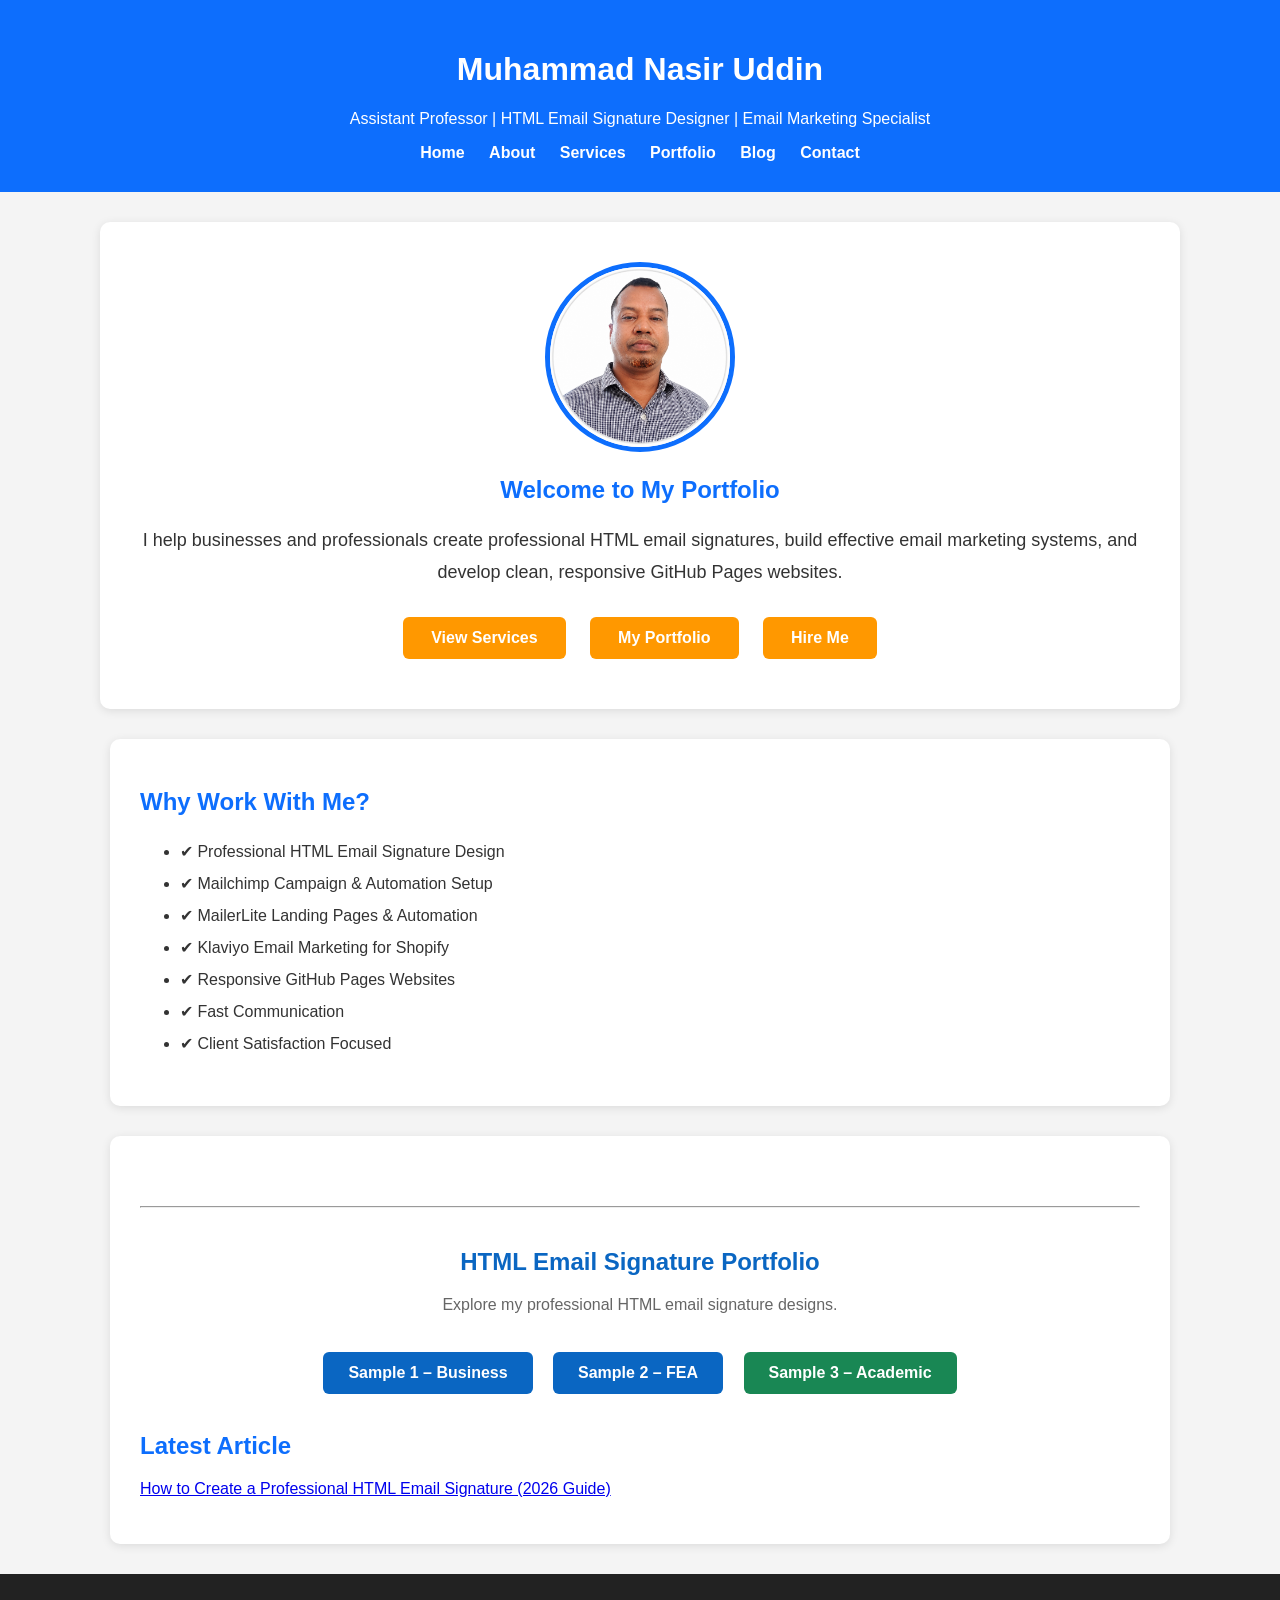
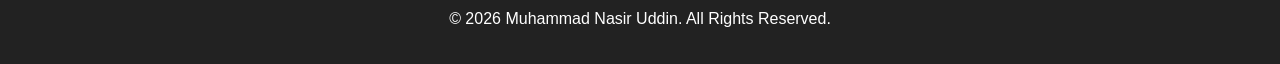
==== index.html @ 57998f23 "Update index.html" ====
<!DOCTYPE html>
<html lang="en">
<head>
<!-- Google tag (gtag.js) -->
<script async src="https://www.googletagmanager.com/gtag/js?id=G-V5K4ZQ9FT6"></script>
<script>
window.dataLayer = window.dataLayer || [];
function gtag(){dataLayer.push(arguments);}
gtag('js', new Date());

gtag('config', 'G-V5K4ZQ9FT6');
</script>

<meta name="google-site-verification" content="LviZ4BhfKcX1otA4BRb0jt0-qgJhL0Z7nDXqKQmO0II" />

<meta charset="UTF-8">
    <link rel="icon" type="image/jpeg" href="profile.jpg">
<meta name="viewport" content="width=device-width, initial-scale=1.0">
<title>HTML Email Signature Designer & Email Marketing Specialist | Muhammad Nasir Uddin</title>
    <meta name="description" content="Professional HTML Email Signature Designer, Mailchimp, MailerLite, Klaviyo Email Marketing Specialist and GitHub Pages Website Developer.">
    <link rel="canonical" href="https://nasirportfolio.github.io/my-website-repository/">
    <meta property="og:title" content="HTML Email Signature Designer & Email Marketing Specialist | Muhammad Nasir Uddin">
<meta property="og:description" content="Professional HTML Email Signature Designer, Mailchimp, MailerLite, Klaviyo Email Marketing Specialist and GitHub Pages Website Developer.">
<meta property="og:type" content="website">
<meta property="og:url" content="https://nasirportfolio.github.io/my-website-repository/">

<style>
body{
    margin:0;
    font-family:Arial,sans-serif;
    background:#f4f4f4;
    color:#333;
}
header{
    background:#0d6efd;
    color:#fff;
    text-align:center;
    padding:30px 20px;
}
nav{
    margin-top:15px;
}
nav a{
    color:#fff;
    text-decoration:none;
    margin:0 10px;
    font-weight:bold;
}
.hero{
    max-width:1000px;
    margin:30px auto;
    background:#fff;
    padding:40px;
    border-radius:10px;
    box-shadow:0 2px 10px rgba(0,0,0,.1);
    text-align:center;
}
.hero img{
    width:180px;
    height:180px;
    border-radius:50%;
    border:5px solid #0d6efd;
    object-fit:cover;
}
.hero h2{
    color:#0d6efd;
    margin-top:20px;
}
.hero p{
    font-size:18px;
    line-height:1.8;
}
.btn{
    display:inline-block;
    margin:10px;
    padding:12px 28px;
    background:#ff9800;
    color:#fff;
    text-decoration:none;
    border-radius:6px;
    font-weight:bold;
}
.btn:hover{
    background:#e68900;
}
.skills{
    max-width:1000px;
    margin:30px auto;
    background:#fff;
    padding:30px;
    border-radius:10px;
    box-shadow:0 2px 10px rgba(0,0,0,.1);
}
.skills h2{
    color:#0d6efd;
}
.skills ul{
    line-height:2;
}
footer{
    background:#222;
    color:#fff;
    text-align:center;
    padding:20px;
    margin-top:30px;
}
.article{
    max-width:1000px;
    margin:30px auto;
    background:#fff;
    padding:30px;
    border-radius:10px;
    box-shadow:0 2px 10px rgba(0,0,0,.1);
}
.article h2{
    color:#0d6efd;
}
</style>
    <script type="application/ld+json">
{
  "@context": "https://schema.org",
  "@type": "Person",
  "name": "Muhammad Nasir Uddin",
  "jobTitle": "Assistant Professor, HTML Email Signature Designer, Email Marketing Specialist",
  "url": "https://nasirportfolio.github.io/my-website-repository/",
  "image": "https://nasirportfolio.github.io/my-website-repository/profile.jpg",
  "knowsAbout": [
    "HTML Email Signature",
    "Email Marketing",
    "Mailchimp",
    "MailerLite",
    "Klaviyo",
    "GitHub Pages",
    "HTML",
    "CSS"
  ]
}
</script>
</head>

<body>

<header>
<h1>Muhammad Nasir Uddin</h1>
<p>Assistant Professor | HTML Email Signature Designer | Email Marketing Specialist</p>

<nav>
<a href="index.html">Home</a>
<a href="about.html">About</a>
<a href="services.html">Services</a>
<a href="portfolio.html">Portfolio</a>
<a href="blog.html">Blog</a>
<a href="contact.html">Contact</a>
</nav>
</header>

<div class="hero">
<img src="profile.jpg" alt="Muhammad Nasir Uddin">

<h2>Welcome to My Portfolio</h2>
<p>
I help businesses and professionals create professional HTML email signatures, build effective email marketing systems, and develop clean, responsive GitHub Pages websites.
</p>


<a href="services.html" class="btn">View Services</a>
<a href="portfolio.html" class="btn">My Portfolio</a>
<a href="https://mail.google.com/mail/?view=cm&fs=1&to=nasirslec@gmail.com&su=HTML%20Email%20Signature%20Project" class="btn">Hire Me</a>
</div>

<div class="skills">

<h2>Why Work With Me?</h2>



<ul>
<li>✔ Professional HTML Email Signature Design</li>
<li>✔ Mailchimp Campaign & Automation Setup</li>
<li>✔ MailerLite Landing Pages & Automation</li>
<li>✔ Klaviyo Email Marketing for Shopify</li>
<li>✔ Responsive GitHub Pages Websites</li>
<li>✔ Fast Communication</li>
<li>✔ Client Satisfaction Focused</li>
</ul>
</div>

<div class="article">
    <hr style="margin:40px 0;">

<h2 style="text-align:center;color:#0A66C2;">
HTML Email Signature Portfolio
</h2>

<p style="text-align:center;color:#666;">
Explore my professional HTML email signature designs.
</p>

<div style="text-align:center;margin:30px 0;">

<a href="sample1.html"
style="display:inline-block;background:#0A66C2;color:#ffffff;text-decoration:none;padding:12px 25px;border-radius:6px;font-weight:bold;margin:8px;">
Sample 1 – Business
</a>

<a href="sample2.html"
style="display:inline-block;background:#0A66C2;color:#ffffff;text-decoration:none;padding:12px 25px;border-radius:6px;font-weight:bold;margin:8px;">
Sample 2 – FEA
</a>

<a href="sample3.html"
style="display:inline-block;background:#198754;color:#ffffff;text-decoration:none;padding:12px 25px;border-radius:6px;font-weight:bold;margin:8px;">
Sample 3 – Academic
</a>

</div>
<h2>Latest Article</h2>

<p>
<a href="how-to-create-html-email-signature.html">
How to Create a Professional HTML Email Signature (2026 Guide)
</a>
</p>
</div>

<footer>
<p>&copy; 2026 Muhammad Nasir Uddin. All Rights Reserved.</p>
</footer>
    

</body>
</html>
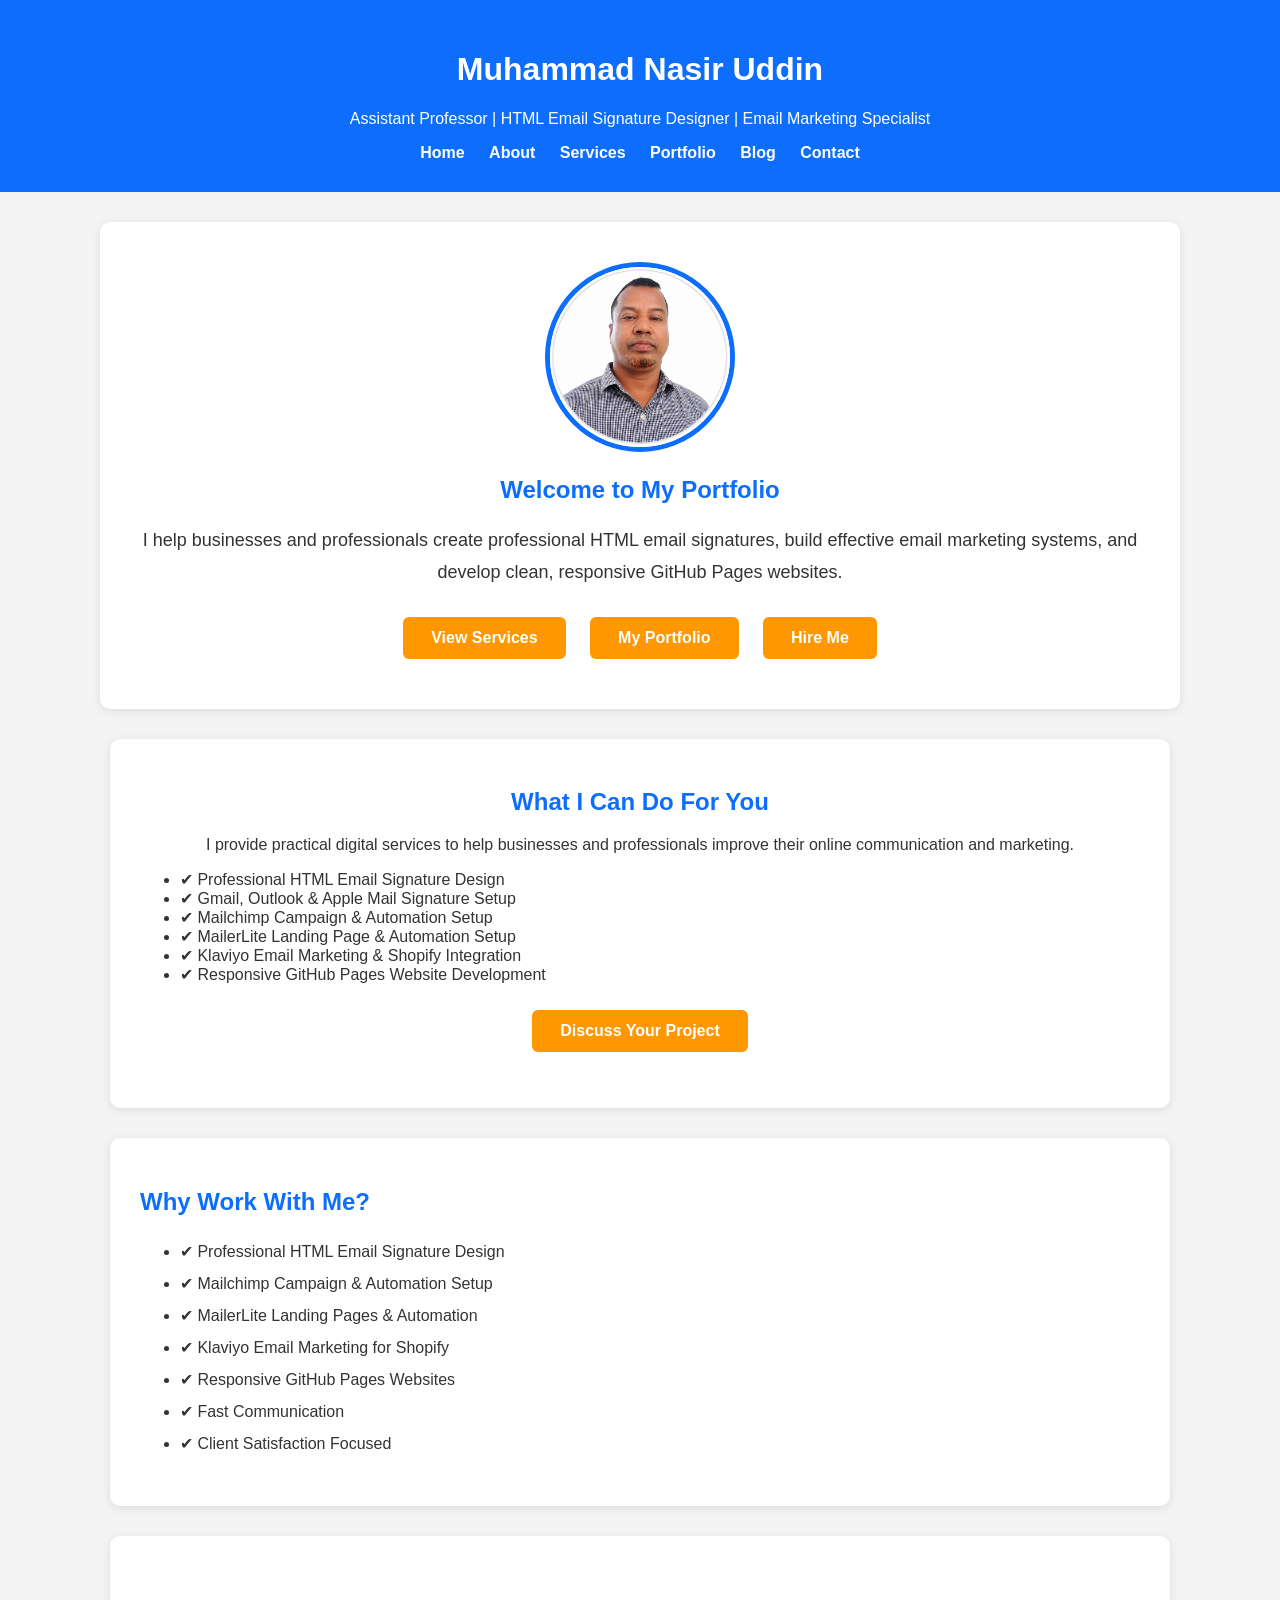
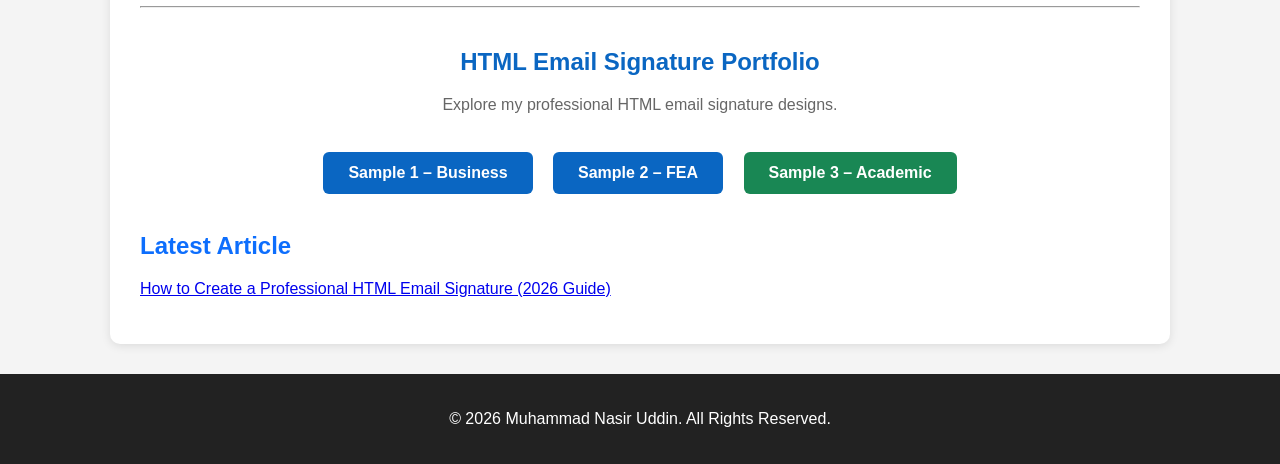
==== commit 50092c15: "Update index.html" ====
--- a/index.html
+++ b/index.html
@@ -167,7 +167,33 @@
 <a href="portfolio.html" class="btn">My Portfolio</a>
 <a href="https://mail.google.com/mail/?view=cm&fs=1&to=nasirslec@gmail.com&su=HTML%20Email%20Signature%20Project" class="btn">Hire Me</a>
 </div>
-
+<div class="article">
+
+<h2 style="text-align:center;color:#0d6efd;">
+What I Can Do For You
+</h2>
+
+<p style="text-align:center;">
+I provide practical digital services to help businesses and professionals improve their online communication and marketing.
+</p>
+
+<ul>
+<li>✔ Professional HTML Email Signature Design</li>
+<li>✔ Gmail, Outlook & Apple Mail Signature Setup</li>
+<li>✔ Mailchimp Campaign & Automation Setup</li>
+<li>✔ MailerLite Landing Page & Automation Setup</li>
+<li>✔ Klaviyo Email Marketing & Shopify Integration</li>
+<li>✔ Responsive GitHub Pages Website Development</li>
+</ul>
+
+<p style="text-align:center;">
+<a href="https://mail.google.com/mail/?view=cm&fs=1&to=nasirslec@gmail.com&su=Freelance%20Project%20Inquiry"
+class="btn">
+Discuss Your Project
+</a>
+</p>
+
+</div>
 <div class="skills">
 
 <h2>Why Work With Me?</h2>
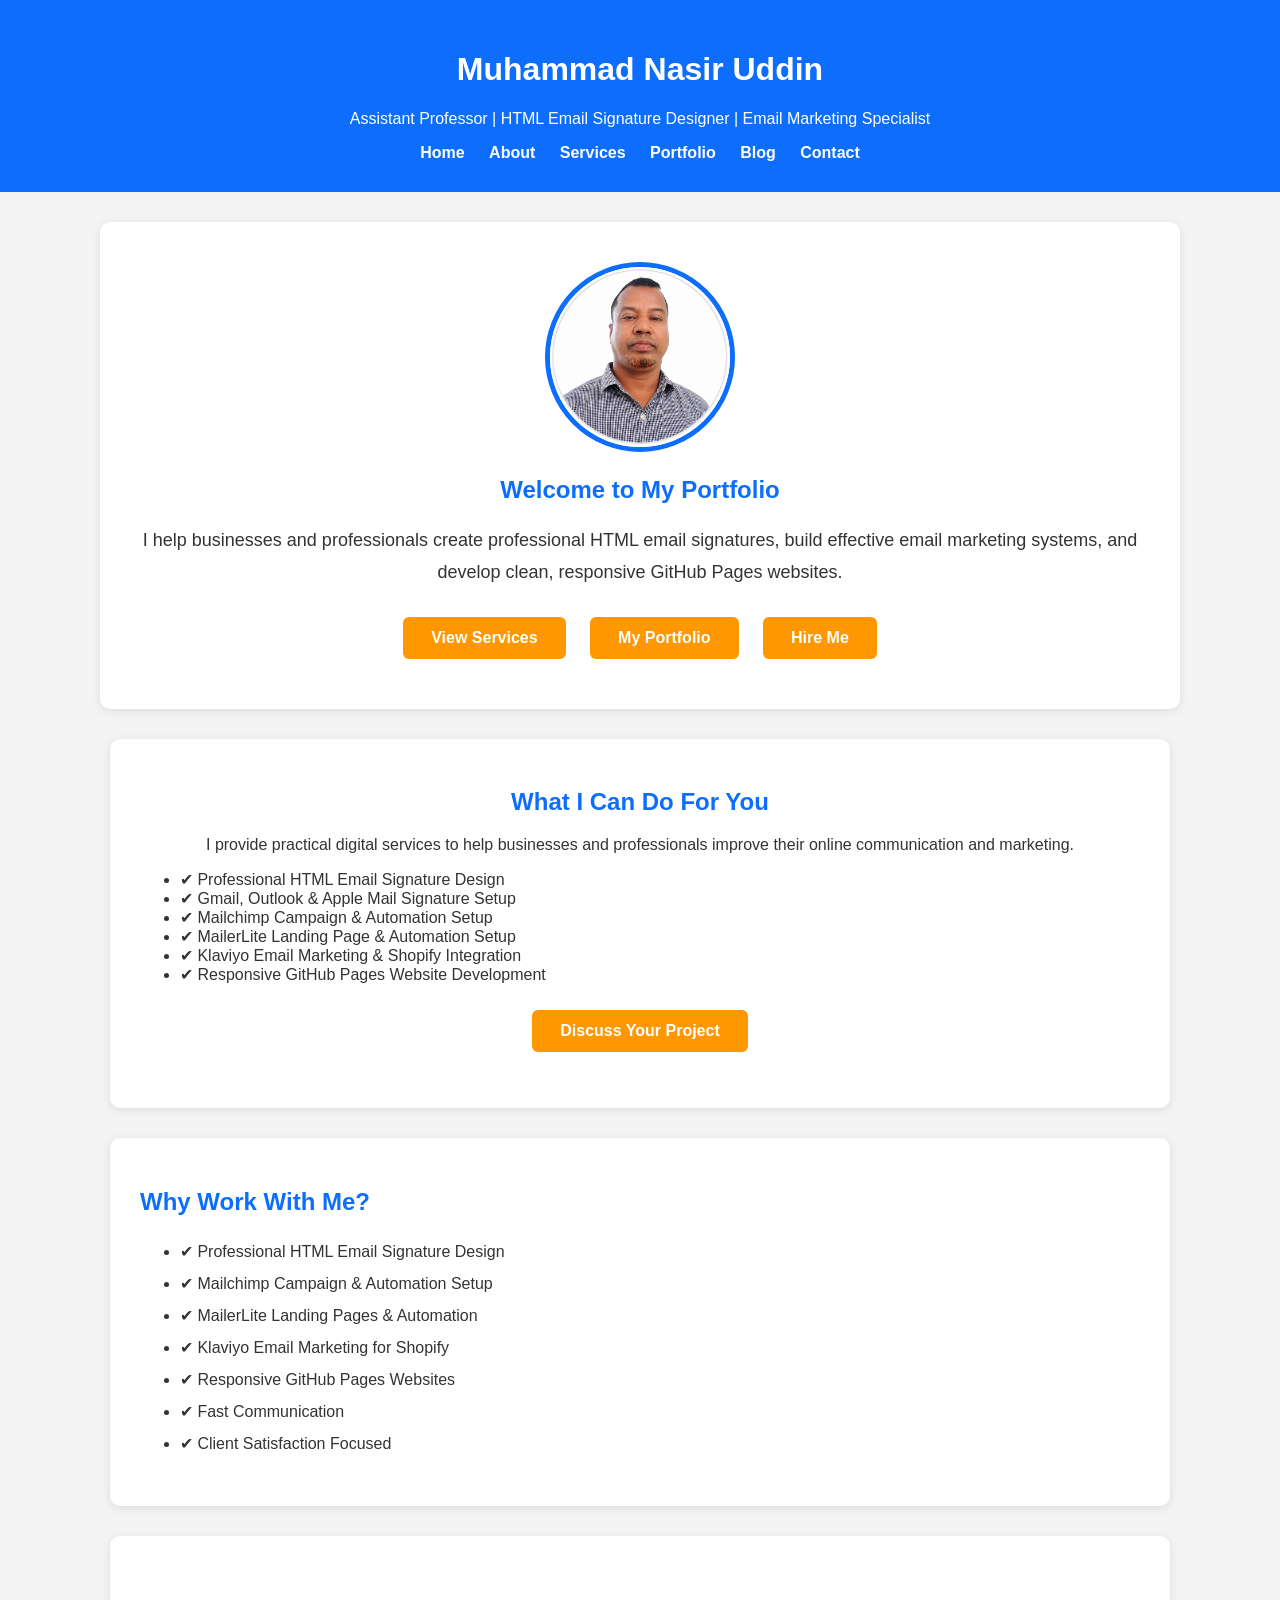
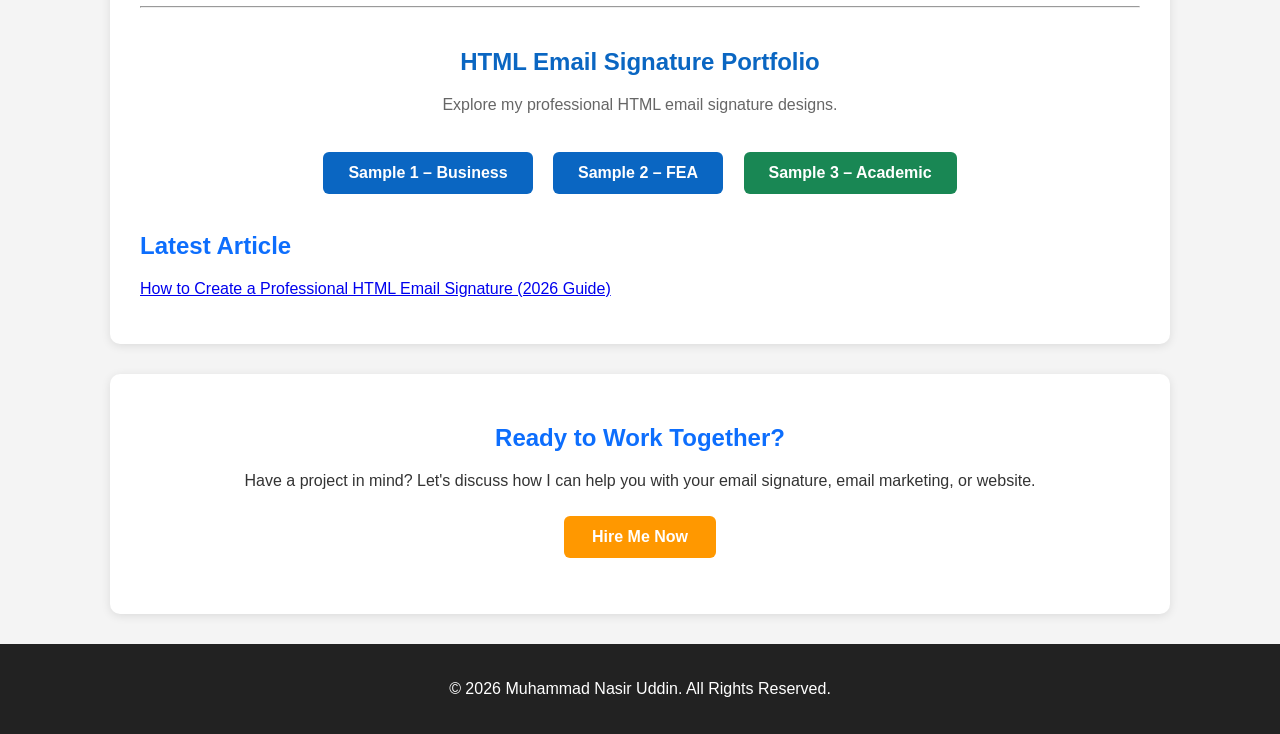
==== commit 3897e2b5: "Update index.html" ====
--- a/index.html
+++ b/index.html
@@ -249,6 +249,24 @@
 </p>
 </div>
 
+    <div class="article">
+
+<h2 style="text-align:center;color:#0d6efd;">
+Ready to Work Together?
+</h2>
+
+<p style="text-align:center;">
+Have a project in mind? Let's discuss how I can help you with your email signature, email marketing, or website.
+</p>
+
+<p style="text-align:center;">
+<a href="https://mail.google.com/mail/?view=cm&fs=1&to=nasirslec@gmail.com&su=Freelance%20Project%20Inquiry"
+class="btn">
+Hire Me Now
+</a>
+</p>
+
+</div>
 <footer>
 <p>&copy; 2026 Muhammad Nasir Uddin. All Rights Reserved.</p>
 </footer>
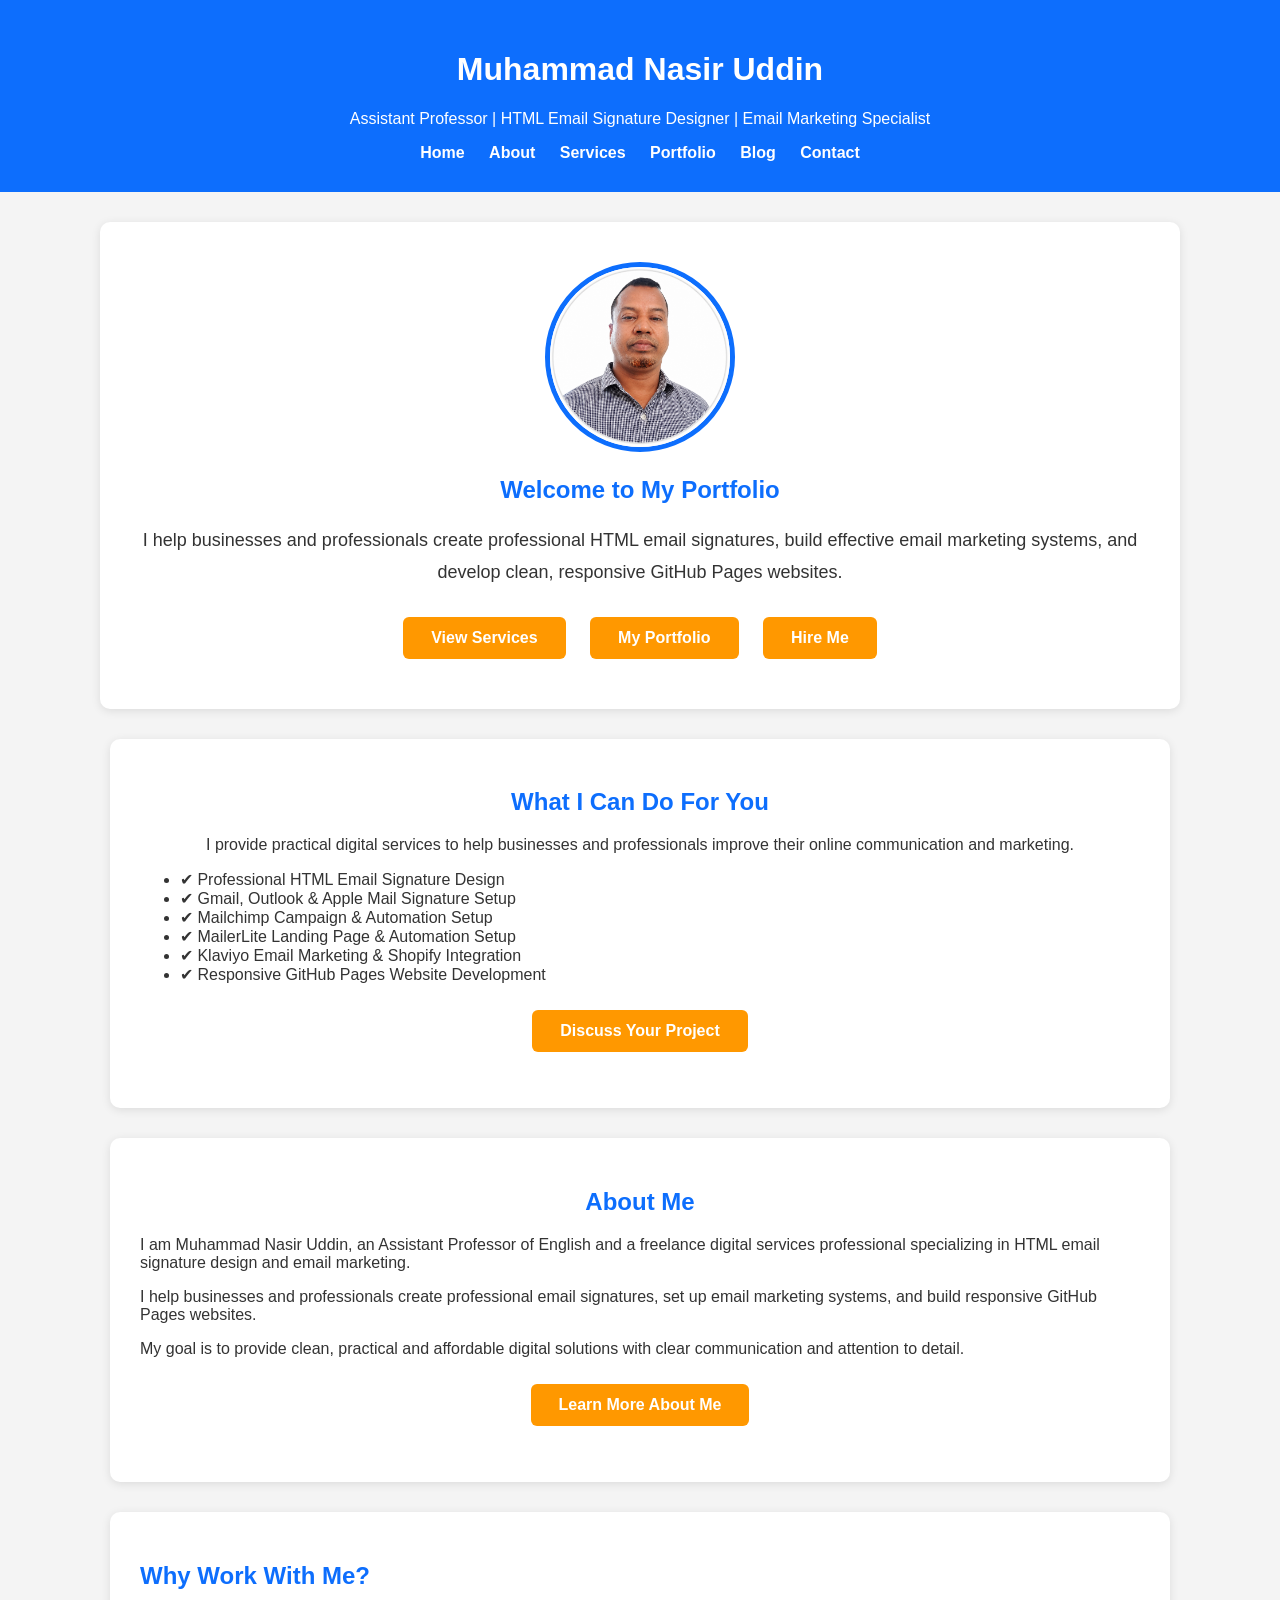
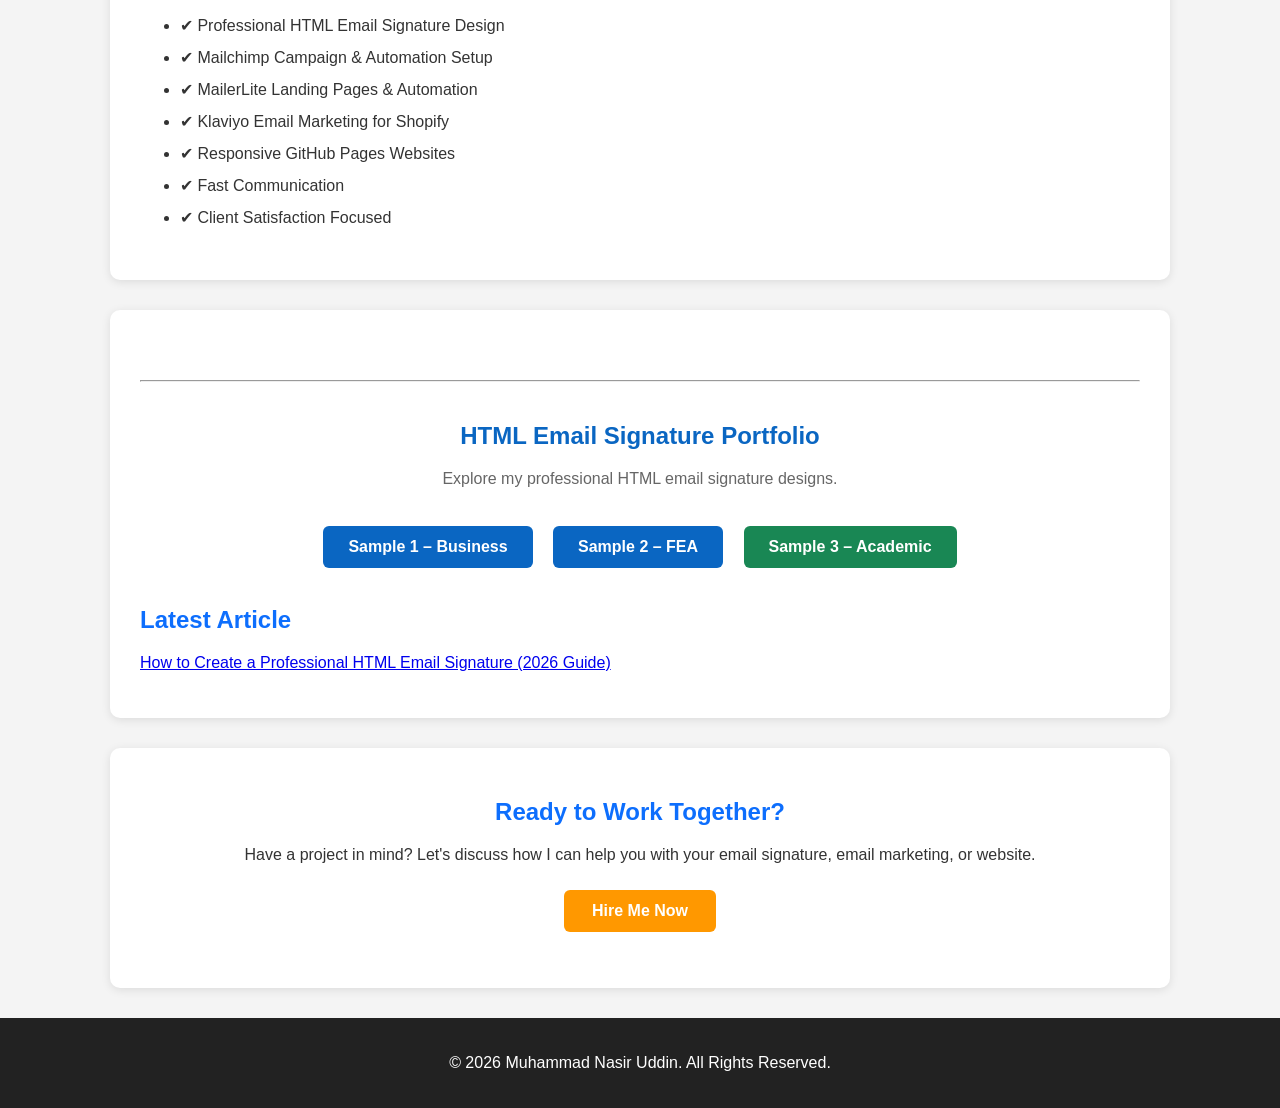
==== commit c9667955: "Update index.html" ====
--- a/index.html
+++ b/index.html
@@ -194,6 +194,29 @@
 </p>
 
 </div>
+    <div class="article">
+
+<h2 style="text-align:center;color:#0d6efd;">
+About Me
+</h2>
+
+<p>
+I am Muhammad Nasir Uddin, an Assistant Professor of English and a freelance digital services professional specializing in HTML email signature design and email marketing.
+</p>
+
+<p>
+I help businesses and professionals create professional email signatures, set up email marketing systems, and build responsive GitHub Pages websites.
+</p>
+
+<p>
+My goal is to provide clean, practical and affordable digital solutions with clear communication and attention to detail.
+</p>
+
+<p style="text-align:center;">
+<a href="about.html" class="btn">Learn More About Me</a>
+</p>
+
+</div>
 <div class="skills">
 
 <h2>Why Work With Me?</h2>
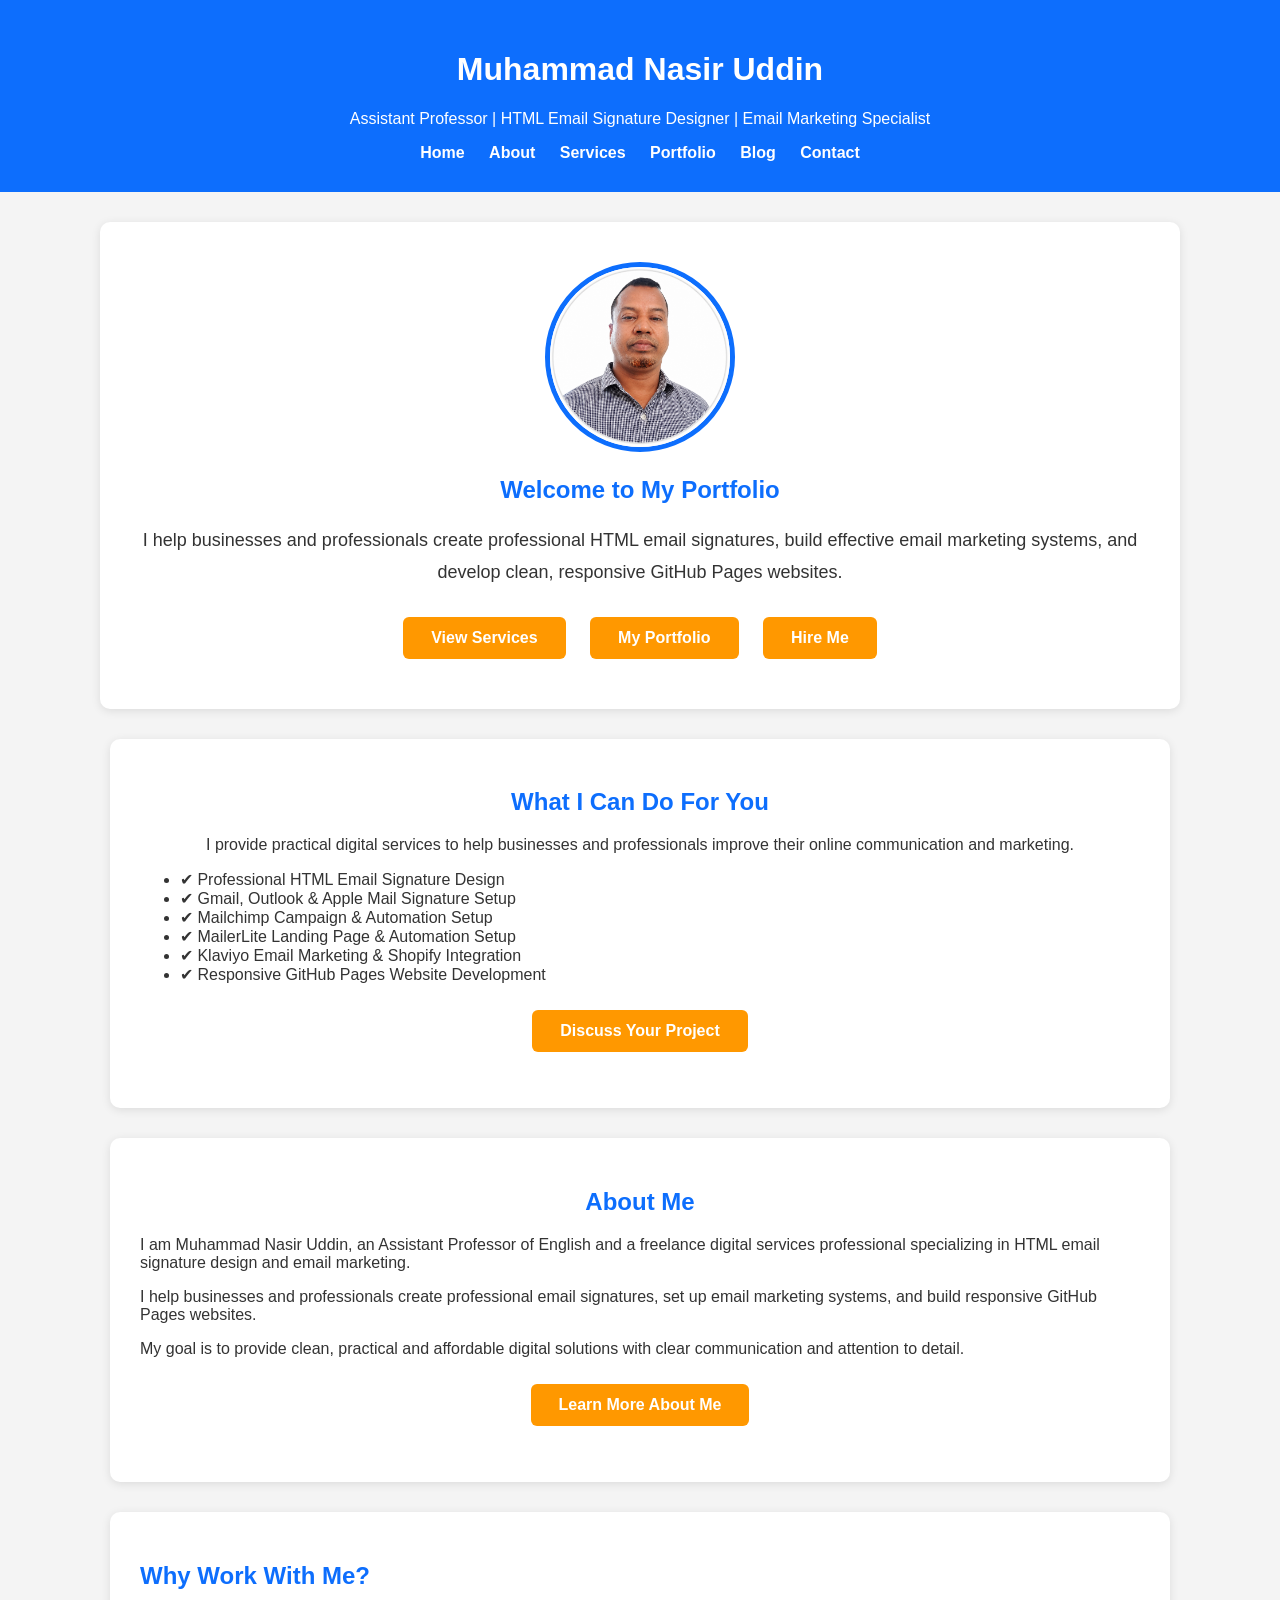
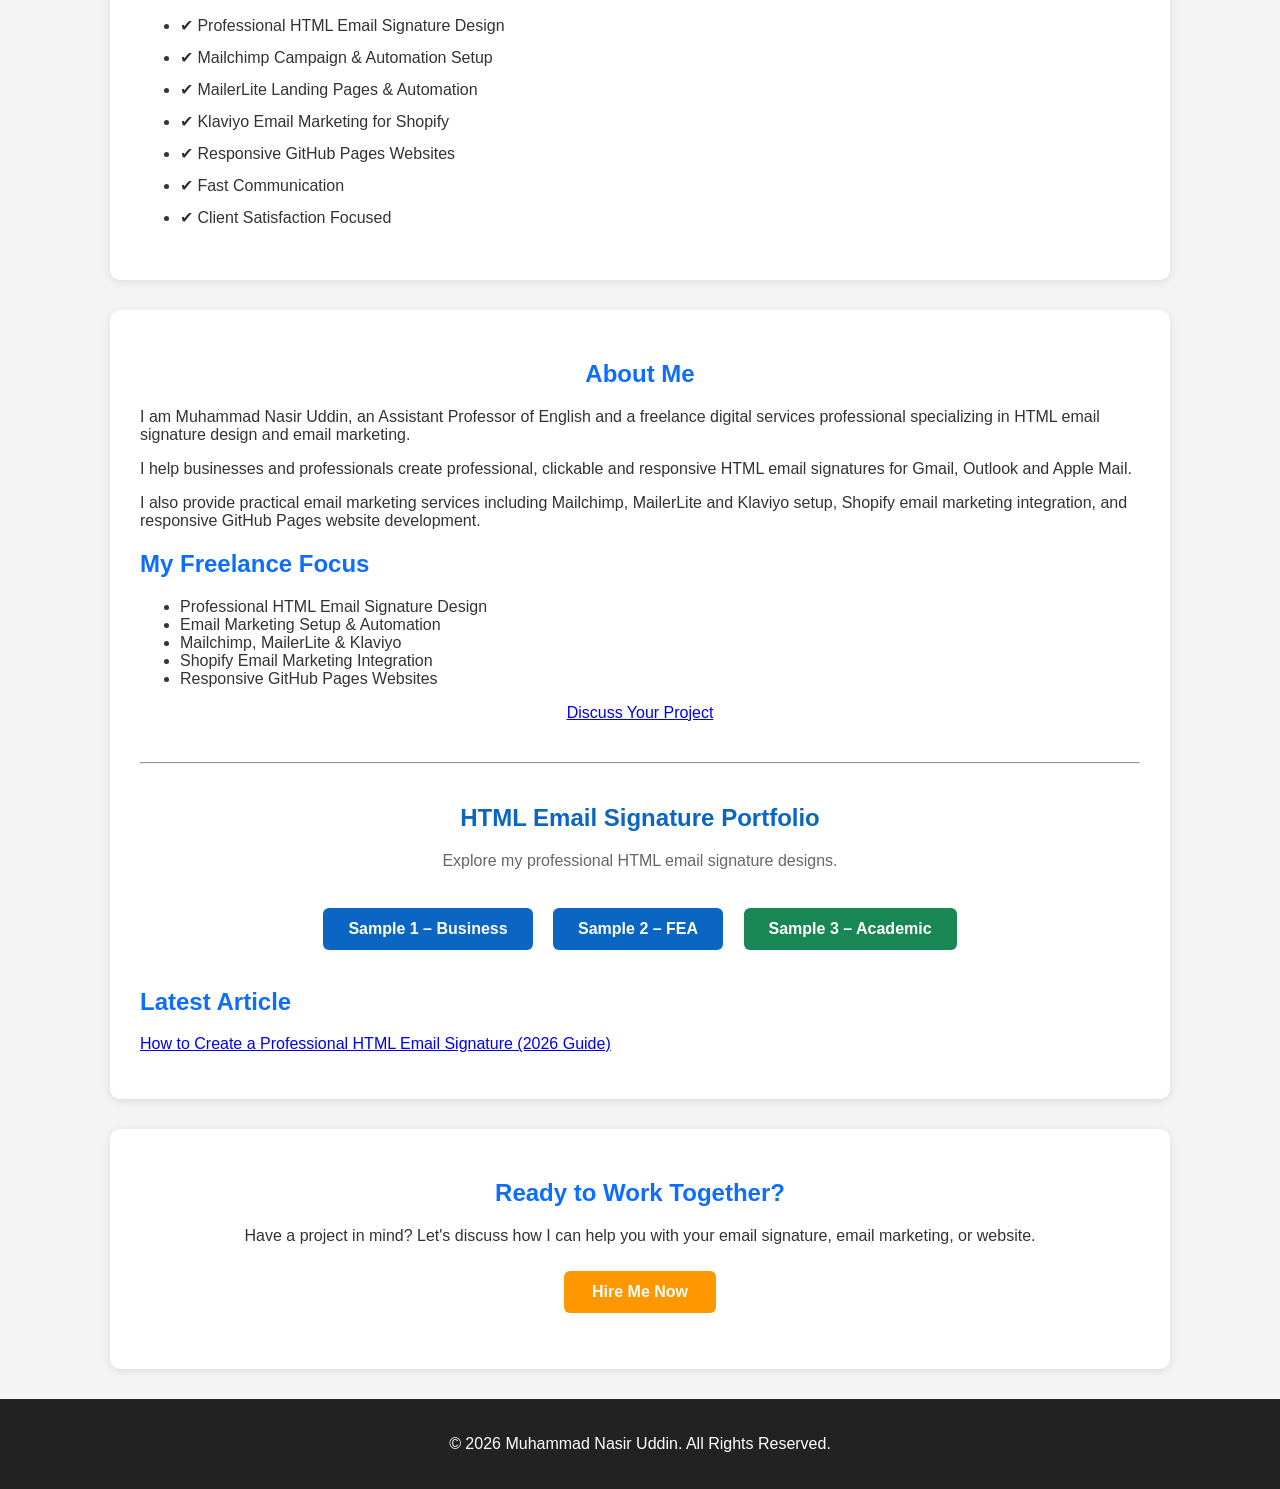
==== commit 290b0a04: "Update index.html" ====
--- a/index.html
+++ b/index.html
@@ -235,6 +235,38 @@
 </div>
 
 <div class="article">
+    <h2 style="text-align:center;color:#0d6efd;">
+About Me
+</h2>
+
+<p>
+I am Muhammad Nasir Uddin, an Assistant Professor of English and a freelance digital services professional specializing in HTML email signature design and email marketing.
+</p>
+
+<p>
+I help businesses and professionals create professional, clickable and responsive HTML email signatures for Gmail, Outlook and Apple Mail.
+</p>
+
+<p>
+I also provide practical email marketing services including Mailchimp, MailerLite and Klaviyo setup, Shopify email marketing integration, and responsive GitHub Pages website development.
+</p>
+
+<h2>My Freelance Focus</h2>
+
+<ul>
+<li>Professional HTML Email Signature Design</li>
+<li>Email Marketing Setup & Automation</li>
+<li>Mailchimp, MailerLite & Klaviyo</li>
+<li>Shopify Email Marketing Integration</li>
+<li>Responsive GitHub Pages Websites</li>
+</ul>
+
+<p style="text-align:center;">
+<a href="https://mail.google.com/mail/?view=cm&fs=1&to=nasirslec@gmail.com&su=Freelance%20Project%20Inquiry"
+class="hire-btn">
+Discuss Your Project
+</a>
+</p>
     <hr style="margin:40px 0;">
 
 <h2 style="text-align:center;color:#0A66C2;">
